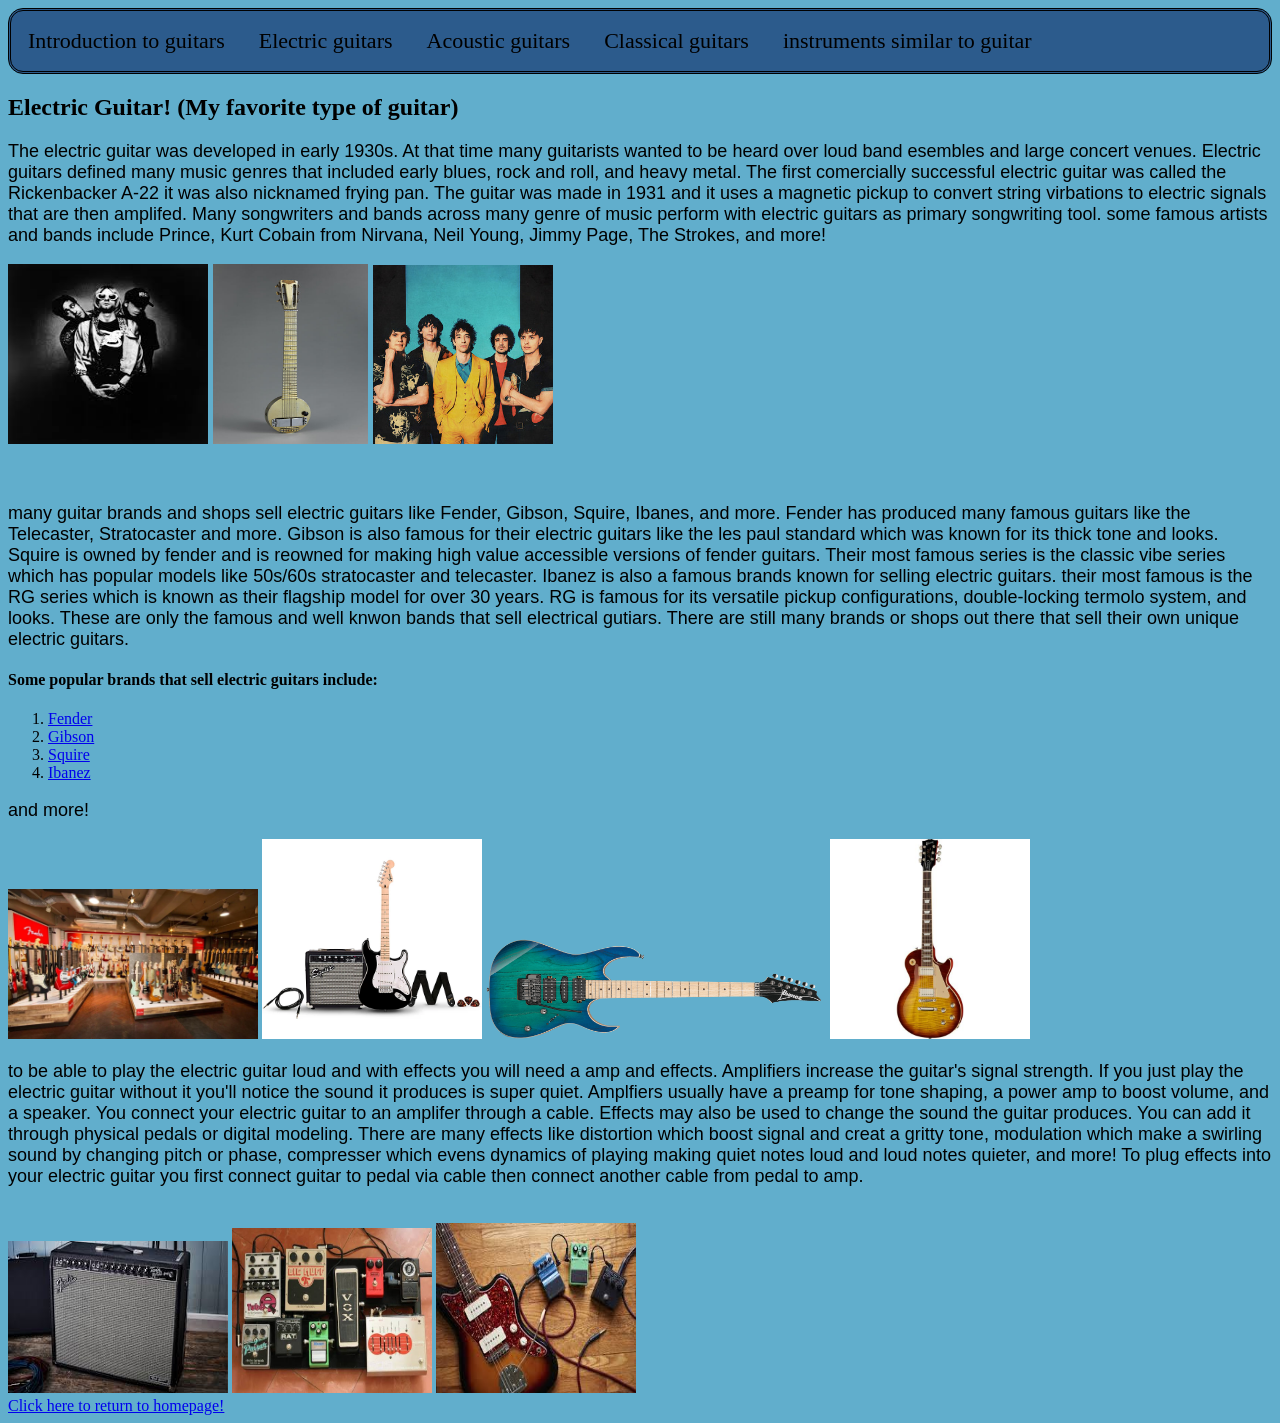
==== subpage1.html @ 12ffbf24 "style1" ====
<!DOCTYPE html>
<html>
  <link rel="stylesheet" href="styles.css">
    <body>
        <nav class="navbar">
    <ul>
      <li><a href="index.html">Introduction to guitars</a></li>
      <li><a href="subpage1.html">Electric guitars</a></li>
      <li><a href="subpage2.html">Acoustic guitars</a></li>
      <li><a href="subpage3.html">Classical guitars</a></li>
      <li><a href="subpage4.html">instruments similar to guitar</a></li>
   </ul>
  </nav>
    <h2>Electric Guitar! (My favorite type of guitar)</h2>
    <p>The electric guitar was developed in early 1930s. At that time many guitarists wanted to be heard over loud band esembles and large concert venues. Electric guitars defined many music genres that included early blues, rock and roll, and heavy metal. The first comercially successful electric guitar was called the Rickenbacker A-22 it was also nicknamed frying pan. The guitar was made in 1931 and it uses a magnetic pickup to convert string virbations to electric signals that are then amplifed. Many songwriters and bands across many genre of music perform with electric guitars as primary songwriting tool. some famous artists and bands include Prince, Kurt Cobain from Nirvana, Neil Young, Jimmy Page, The Strokes, and more!</p>
  </body>
<p> <img src="/image/nirvana.png" alt="Nirvana band" width="200" height="180">  <img src="/image/errrr.png" alt="the Rickenbacker A-22" width="155" height="180">  <img src="/image/strokes.png" alt="The Strokes band" width="180" height="179"></p>
<br> <p>many guitar brands and shops sell electric guitars like Fender, Gibson, Squire, Ibanes, and more. Fender has produced many famous guitars like the Telecaster, Stratocaster and more. Gibson is also famous for their electric guitars like the les paul standard which was known for its thick tone and looks. Squire is owned by fender and is reowned for making high value accessible versions of fender guitars. Their most famous series is the classic vibe series which has popular models like 50s/60s stratocaster and telecaster. Ibanez is also a famous brands known for selling electric guitars. their most famous is the RG series which is known as their flagship model for over 30 years. RG is famous for its versatile pickup configurations, double-locking termolo system, and looks. These are only the famous and well knwon bands that sell electrical gutiars. There are still many brands or shops out there that sell their own unique electric guitars.</p>
     <h4>Some popular brands that sell electric guitars include:</h4>
<ol>
  <li> <a href="https://www.fender.com/">Fender</a></li>
  <li> <a href="https://www.gibson.com/">Gibson</a></li> 
  <li> <a href="https://squierguitar.com/">Squire</a></li>
  <li> <a href="https://www.ibanez.com/usa/">Ibanez</a></li>
</ol> 
  <p>and more!</p>
  <img src="/image/fender shop.png" alt="image of Fender shop" width="250" height="150">  <img src="/image/squires.png" alt="squire guitar" width="220" height="200">  <a href="https://www.ibanez.com/usa/products/model/rg/"><img src="/image/rg.png" alt="Ibanez RG series guitar" width="340" height="100"></a>  <a href="https://www.gibson.com/collections/gibson-les-paul-electric-guitars"><img src="/image/image copy 2.png" alt="Gibson's 60s Les Paul electric guitar" width="200" height="200"></a>
  <br> <p>to be able to play the electric guitar loud and with effects you will need a amp and effects. Amplifiers increase the guitar's signal strength. If you just play the electric guitar without it you'll notice the sound it produces is super quiet. Amplfiers usually have a preamp for tone shaping, a power amp to boost volume, and a speaker. You connect your electric guitar to an amplifer through a cable. Effects may also be used to change the sound the guitar produces. You can add it through physical pedals or digital modeling. There are many effects like distortion which boost signal and creat a gritty tone, modulation which make a swirling sound by changing pitch or phase, compresser which evens dynamics of playing making quiet notes loud and loud notes quieter, and more! To plug effects into your electric guitar you first connect guitar to pedal via cable then connect another cable from pedal to amp.</p>
  <br> <img src="/image/amp.png" alt="Electric guitar amplifier" width="220" height="152"> <img src="/image/image copy 3.png" alt="electric guitar effects" width="200" height="165"> <img src="/image/effectgs.png" alt="Another picture of electric guitar effects" width="200" height="170">
<br><a href="./index.html">Click here to return to homepage!</a>
---- styles.css ----
body {
  background-color: #248fb9b7;
}
.navbar ul {
  list-style-type: none;
  background-color: rgba(41, 85, 136, 0.925);
  margin: 0px;
  padding: 0px;
  overflow: hidden;
  border-style:double;
  border-radius: 15px;
  font-size:22px;
}
.navbar a{
  color: rgb(0, 0, 0);
  text-decoration: none;
  padding: 17px;
  display: block;
  text-align: center;
}
.navbar a:hover{
  background-color: rgba(82, 163, 196, 0.925);
}
.navbar li{
  float: left;
}
p {
font-size: 18px;
font-family: "Roboto Condensed", sans-serif;
font-weight: 400;
}

.elec {
  display: flex;
  flex-direction:inherit;
  flex-wrap: wrap; 
  justify-content: flex-start;
  align-content: flex-start;
}
.lute {
  display: flex;
  flex-direction:row;
  flex-wrap: nowrap; 
  justify-content: flex-start;
  align-content: flex-start;
}
.lute1 {
  font-size:27px;
}
.mandolin {
  display: flex;
  flex-direction:row-reverse;
  flex-wrap: nowrap; 
  justify-content: flex-end;
  align-content: flex-end;
}
.mandolin1 {
   font-size:27px;
}
.intre {
font-size:28px
}
.headingintrustments {
  font-size:40px
}
.ukulele {
  display: flex;
  flex-direction:row;
  flex-wrap: nowrap; 
  justify-content: flex-start;
  align-content: flex-start;
}
.ukulele1 {
  font-size:27px;
}
.banjo {
  display: flex;
  flex-direction:row-reverse;
  flex-wrap: nowrap; 
  justify-content: flex-end;
  align-content: flex-end;
}
.banjo1 {
   font-size:27px;
}
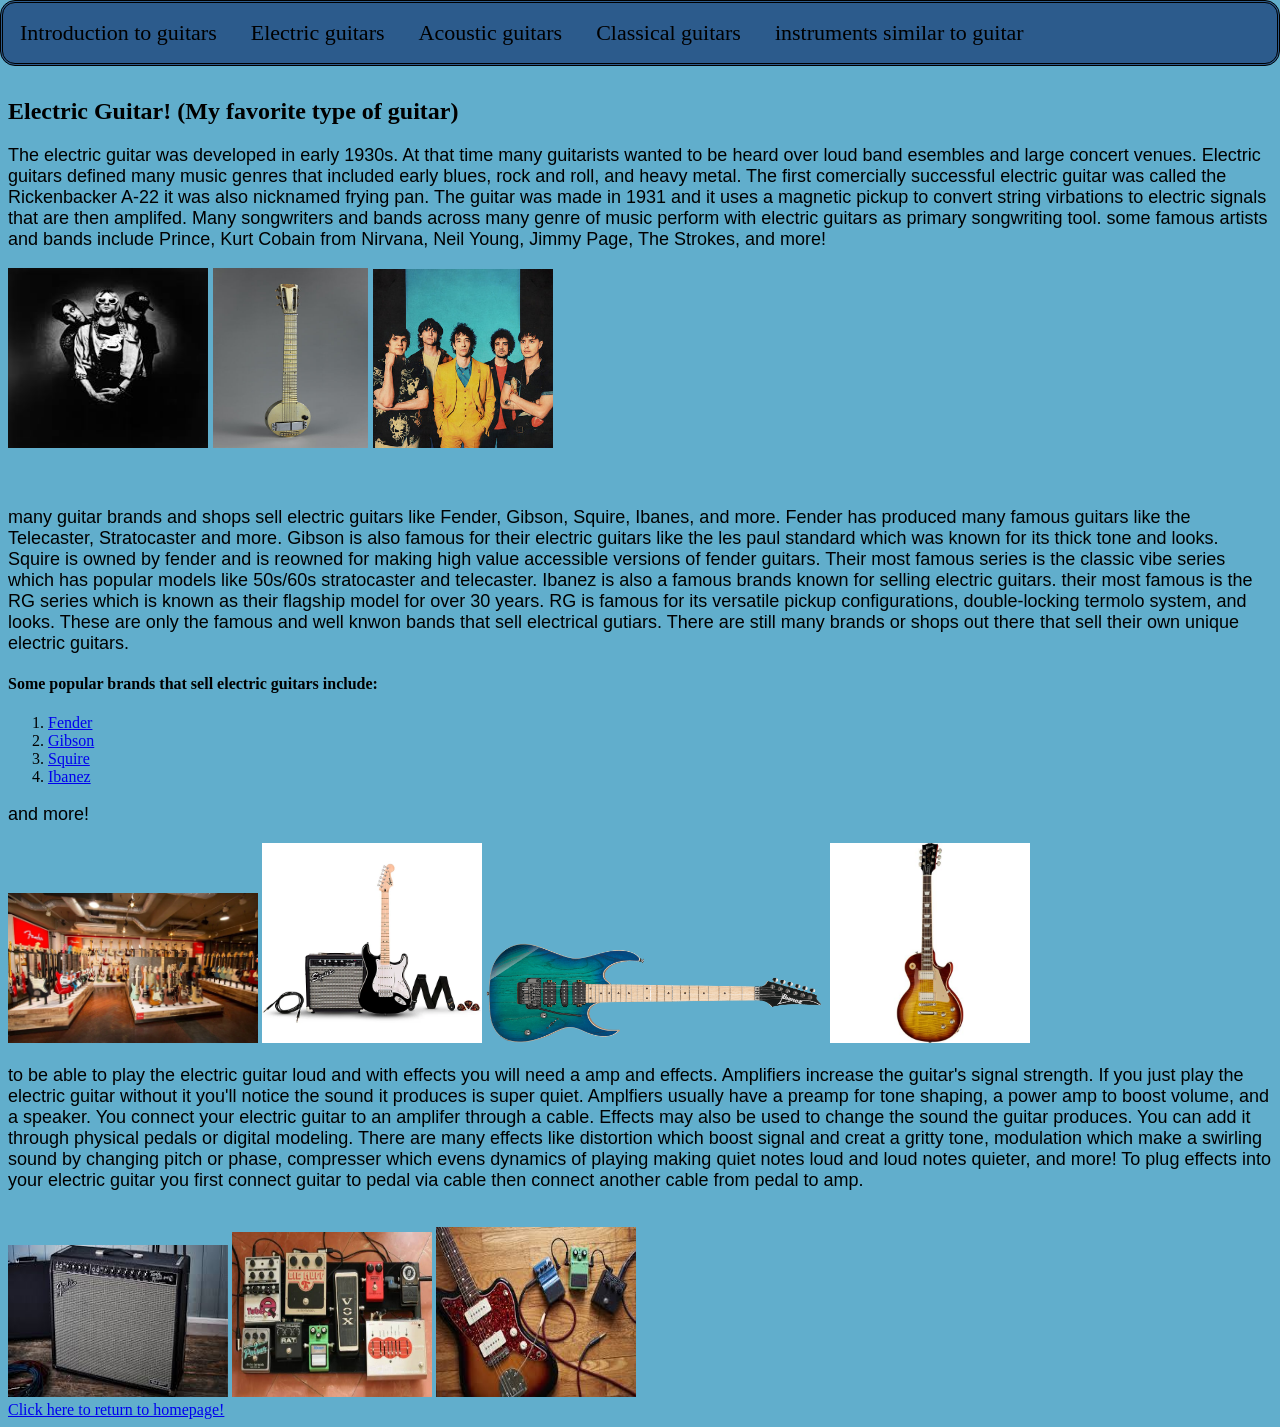
==== commit 06912850: "one java" ====
--- a/subpage1.html
+++ b/subpage1.html
@@ -27,4 +27,5 @@
   <img src="/image/fender shop.png" alt="image of Fender shop" width="250" height="150">  <img src="/image/squires.png" alt="squire guitar" width="220" height="200">  <a href="https://www.ibanez.com/usa/products/model/rg/"><img src="/image/rg.png" alt="Ibanez RG series guitar" width="340" height="100"></a>  <a href="https://www.gibson.com/collections/gibson-les-paul-electric-guitars"><img src="/image/image copy 2.png" alt="Gibson's 60s Les Paul electric guitar" width="200" height="200"></a>
   <br> <p>to be able to play the electric guitar loud and with effects you will need a amp and effects. Amplifiers increase the guitar's signal strength. If you just play the electric guitar without it you'll notice the sound it produces is super quiet. Amplfiers usually have a preamp for tone shaping, a power amp to boost volume, and a speaker. You connect your electric guitar to an amplifer through a cable. Effects may also be used to change the sound the guitar produces. You can add it through physical pedals or digital modeling. There are many effects like distortion which boost signal and creat a gritty tone, modulation which make a swirling sound by changing pitch or phase, compresser which evens dynamics of playing making quiet notes loud and loud notes quieter, and more! To plug effects into your electric guitar you first connect guitar to pedal via cable then connect another cable from pedal to amp.</p>
   <br> <img src="/image/amp.png" alt="Electric guitar amplifier" width="220" height="152"> <img src="/image/image copy 3.png" alt="electric guitar effects" width="200" height="165"> <img src="/image/effectgs.png" alt="Another picture of electric guitar effects" width="200" height="170">
-<br><a href="./index.html">Click here to return to homepage!</a>+<br><a href="./index.html">Click here to return to homepage!</a>
+<script src="script.js"></script>
--- a/styles.css
+++ b/styles.css
@@ -1,28 +1,45 @@
 body {
   background-color: #248fb9b7;
 }
+.navbar {
+  position: fixed; /* so it stays at top */
+  top: 0;
+  left: 0;
+  right: 0;
+  z-index: 1000;
+  transition: top 0.3s; /* smooth hide/show */
+}
+
 .navbar ul {
   list-style-type: none;
   background-color: rgba(41, 85, 136, 0.925);
   margin: 0px;
   padding: 0px;
   overflow: hidden;
-  border-style:double;
+  border-style: double;
   border-radius: 15px;
-  font-size:22px;
+  font-size: 22px;
 }
-.navbar a{
+
+.navbar li {
+  float: left;
+}
+
+.navbar a {
   color: rgb(0, 0, 0);
   text-decoration: none;
   padding: 17px;
   display: block;
   text-align: center;
 }
-.navbar a:hover{
+
+.navbar a:hover {
   background-color: rgba(82, 163, 196, 0.925);
 }
-.navbar li{
-  float: left;
+
+/* more padding so content doesn't hide behind navbar */
+body {
+  padding-top: 70px; 
 }
 p {
 font-size: 18px;
@@ -45,7 +62,7 @@
   align-content: flex-start;
 }
 .lute1 {
-  font-size:27px;
+  font-size:25px;
 }
 .mandolin {
   display: flex;
@@ -55,13 +72,13 @@
   align-content: flex-end;
 }
 .mandolin1 {
-   font-size:27px;
+   font-size:25px;
 }
 .intre {
-font-size:28px
+font-size:26px
 }
 .headingintrustments {
-  font-size:40px
+  font-size:30px
 }
 .ukulele {
   display: flex;
@@ -71,7 +88,7 @@
   align-content: flex-start;
 }
 .ukulele1 {
-  font-size:27px;
+  font-size:25px;
 }
 .banjo {
   display: flex;
@@ -81,5 +98,5 @@
   align-content: flex-end;
 }
 .banjo1 {
-   font-size:27px;
+   font-size:25px;
 }
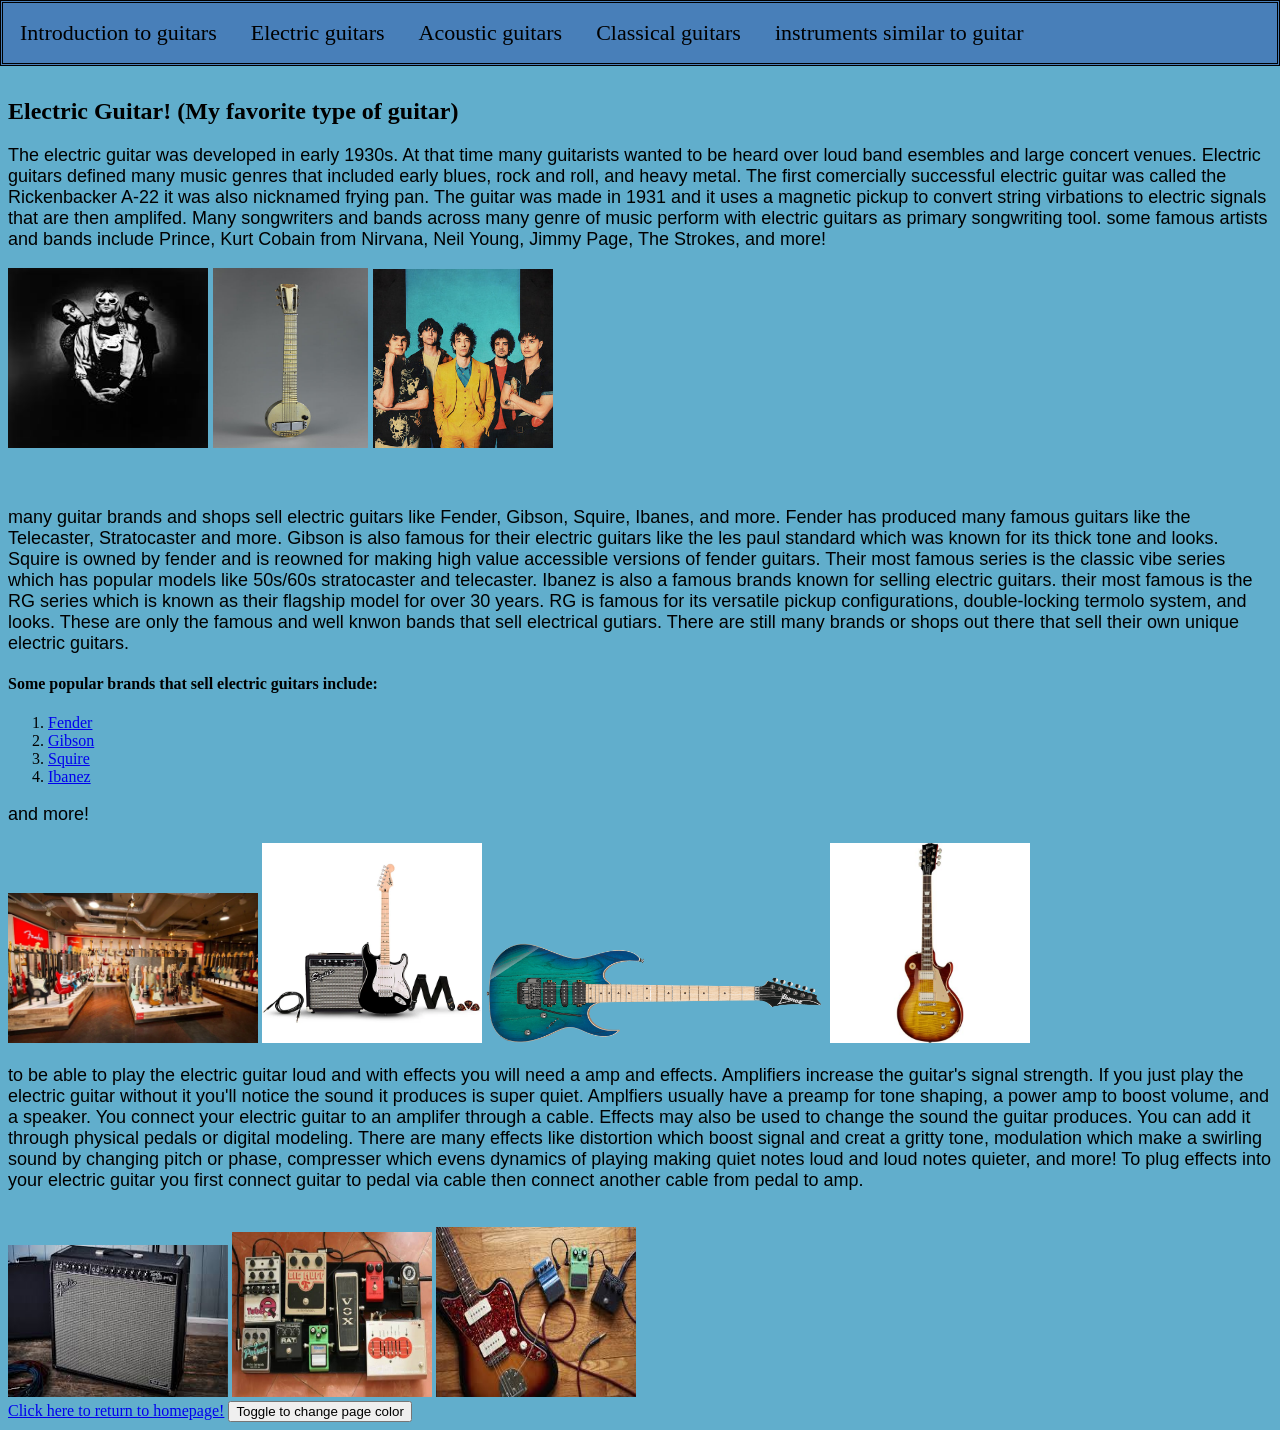
==== commit 7141c0fb: "added more java" ====
--- a/subpage1.html
+++ b/subpage1.html
@@ -28,4 +28,5 @@
   <br> <p>to be able to play the electric guitar loud and with effects you will need a amp and effects. Amplifiers increase the guitar's signal strength. If you just play the electric guitar without it you'll notice the sound it produces is super quiet. Amplfiers usually have a preamp for tone shaping, a power amp to boost volume, and a speaker. You connect your electric guitar to an amplifer through a cable. Effects may also be used to change the sound the guitar produces. You can add it through physical pedals or digital modeling. There are many effects like distortion which boost signal and creat a gritty tone, modulation which make a swirling sound by changing pitch or phase, compresser which evens dynamics of playing making quiet notes loud and loud notes quieter, and more! To plug effects into your electric guitar you first connect guitar to pedal via cable then connect another cable from pedal to amp.</p>
   <br> <img src="/image/amp.png" alt="Electric guitar amplifier" width="220" height="152"> <img src="/image/image copy 3.png" alt="electric guitar effects" width="200" height="165"> <img src="/image/effectgs.png" alt="Another picture of electric guitar effects" width="200" height="170">
 <br><a href="./index.html">Click here to return to homepage!</a>
+<button onclick="myFunction1()">Toggle to change page color</button>
 <script src="script.js"></script>
--- a/styles.css
+++ b/styles.css
@@ -12,12 +12,12 @@
 
 .navbar ul {
   list-style-type: none;
-  background-color: rgba(41, 85, 136, 0.925);
+  background-color: rgba(71, 124, 184, 0.925);
   margin: 0px;
   padding: 0px;
   overflow: hidden;
-  border-style: double;
-  border-radius: 15px;
+  border-style:double;
+  border-radius: 0px;
   font-size: 22px;
 }
 
@@ -60,6 +60,7 @@
   flex-wrap: nowrap; 
   justify-content: flex-start;
   align-content: flex-start;
+  gap: 20px;
 }
 .lute1 {
   font-size:25px;
@@ -86,6 +87,7 @@
   flex-wrap: nowrap; 
   justify-content: flex-start;
   align-content: flex-start;
+  gap: 20px;
 }
 .ukulele1 {
   font-size:25px;
@@ -100,3 +102,33 @@
 .banjo1 {
    font-size:25px;
 }
+input[type="button"] {
+  padding: 12px 30px;               
+  font-size: 16px;
+  font-weight: bold;
+  background: linear-gradient(to bottom, #4CAF50, #45A049); 
+  color: white;
+  border: none;
+  border-radius: 8px;               
+  cursor: pointer;
+  box-shadow: 0 4px 6px rgba(0,0,0,0.2); 
+  transition: transform 0.1s, background 0.1s, box-shadow 0.1s;
+}
+
+/* Hover effect */
+input[type="button"]:hover {
+  background: linear-gradient(to bottom, #45A049, #3e8e41);
+  box-shadow: 0 6px 8px rgba(0,0,0,0.25);
+}
+
+/* Pressed effect */
+input[type="button"].pressed,
+input[type="button"]:active {
+  transform: scale(0.95);           
+  background: linear-gradient(to bottom, #3e8e41, #2e6b31); /* darker color */
+  box-shadow: 0 2px 4px rgba(0,0,0,0.2); 
+}
+.dark-mode {
+  background-color: rgb(23, 108, 142);
+  color: white;
+}
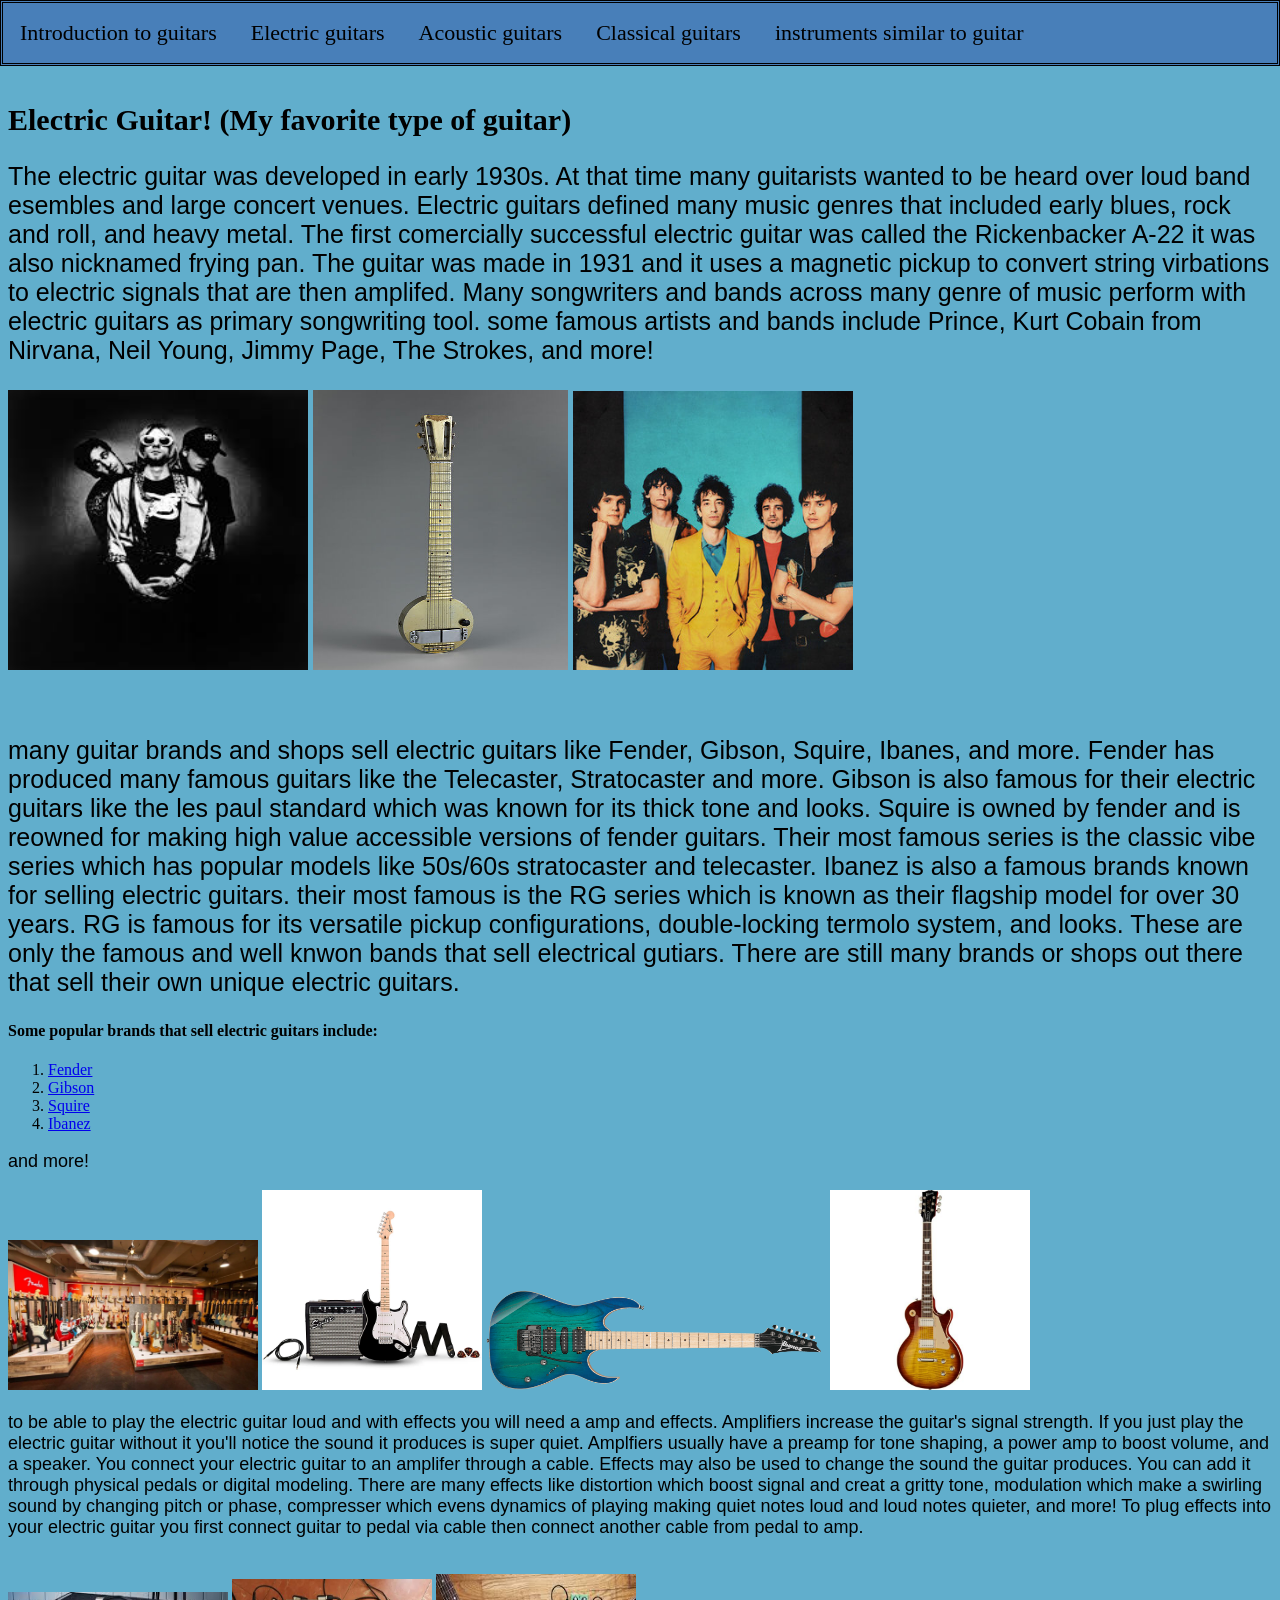
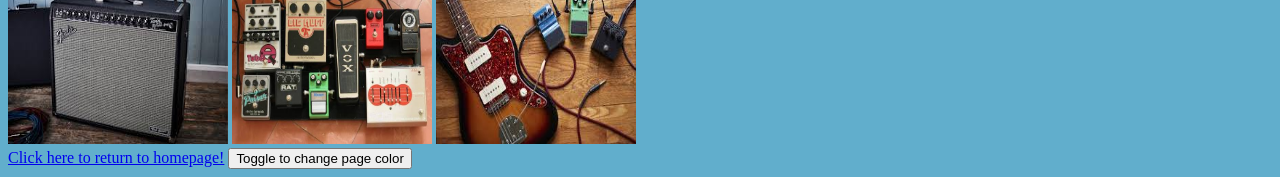
==== commit 9f415fe4: "small changes" ====
--- a/subpage1.html
+++ b/subpage1.html
@@ -1,6 +1,8 @@
 <!DOCTYPE html>
 <html>
+  <head>
   <link rel="stylesheet" href="styles.css">
+  </head>
     <body>
         <nav class="navbar">
     <ul>
@@ -12,10 +14,10 @@
    </ul>
   </nav>
     <h2>Electric Guitar! (My favorite type of guitar)</h2>
-    <p>The electric guitar was developed in early 1930s. At that time many guitarists wanted to be heard over loud band esembles and large concert venues. Electric guitars defined many music genres that included early blues, rock and roll, and heavy metal. The first comercially successful electric guitar was called the Rickenbacker A-22 it was also nicknamed frying pan. The guitar was made in 1931 and it uses a magnetic pickup to convert string virbations to electric signals that are then amplifed. Many songwriters and bands across many genre of music perform with electric guitars as primary songwriting tool. some famous artists and bands include Prince, Kurt Cobain from Nirvana, Neil Young, Jimmy Page, The Strokes, and more!</p>
+    <p class="intres">The electric guitar was developed in early 1930s. At that time many guitarists wanted to be heard over loud band esembles and large concert venues. Electric guitars defined many music genres that included early blues, rock and roll, and heavy metal. The first comercially successful electric guitar was called the Rickenbacker A-22 it was also nicknamed frying pan. The guitar was made in 1931 and it uses a magnetic pickup to convert string virbations to electric signals that are then amplifed. Many songwriters and bands across many genre of music perform with electric guitars as primary songwriting tool. some famous artists and bands include Prince, Kurt Cobain from Nirvana, Neil Young, Jimmy Page, The Strokes, and more!</p>
   </body>
-<p> <img src="/image/nirvana.png" alt="Nirvana band" width="200" height="180">  <img src="/image/errrr.png" alt="the Rickenbacker A-22" width="155" height="180">  <img src="/image/strokes.png" alt="The Strokes band" width="180" height="179"></p>
-<br> <p>many guitar brands and shops sell electric guitars like Fender, Gibson, Squire, Ibanes, and more. Fender has produced many famous guitars like the Telecaster, Stratocaster and more. Gibson is also famous for their electric guitars like the les paul standard which was known for its thick tone and looks. Squire is owned by fender and is reowned for making high value accessible versions of fender guitars. Their most famous series is the classic vibe series which has popular models like 50s/60s stratocaster and telecaster. Ibanez is also a famous brands known for selling electric guitars. their most famous is the RG series which is known as their flagship model for over 30 years. RG is famous for its versatile pickup configurations, double-locking termolo system, and looks. These are only the famous and well knwon bands that sell electrical gutiars. There are still many brands or shops out there that sell their own unique electric guitars.</p>
+<p> <img src="/image/nirvana.png" alt="Nirvana band" width="300" height="280">  <img src="/image/errrr.png" alt="the Rickenbacker A-22" width="255" height="280">  <img src="/image/strokes.png" alt="The Strokes band" width="280" height="279"></p>
+<br> <p class="brands">many guitar brands and shops sell electric guitars like Fender, Gibson, Squire, Ibanes, and more. Fender has produced many famous guitars like the Telecaster, Stratocaster and more. Gibson is also famous for their electric guitars like the les paul standard which was known for its thick tone and looks. Squire is owned by fender and is reowned for making high value accessible versions of fender guitars. Their most famous series is the classic vibe series which has popular models like 50s/60s stratocaster and telecaster. Ibanez is also a famous brands known for selling electric guitars. their most famous is the RG series which is known as their flagship model for over 30 years. RG is famous for its versatile pickup configurations, double-locking termolo system, and looks. These are only the famous and well knwon bands that sell electrical gutiars. There are still many brands or shops out there that sell their own unique electric guitars.</p>
      <h4>Some popular brands that sell electric guitars include:</h4>
 <ol>
   <li> <a href="https://www.fender.com/">Fender</a></li>
--- a/styles.css
+++ b/styles.css
@@ -63,7 +63,7 @@
   gap: 20px;
 }
 .lute1 {
-  font-size:25px;
+  font-size:27px;
 }
 .mandolin {
   display: flex;
@@ -73,13 +73,13 @@
   align-content: flex-end;
 }
 .mandolin1 {
-   font-size:25px;
+   font-size:27px;
 }
 .intre {
-font-size:26px
+font-size:30px;
 }
 .headingintrustments {
-  font-size:30px
+  font-size:32px;
 }
 .ukulele {
   display: flex;
@@ -90,7 +90,7 @@
   gap: 20px;
 }
 .ukulele1 {
-  font-size:25px;
+  font-size:27px;
 }
 .banjo {
   display: flex;
@@ -100,7 +100,7 @@
   align-content: flex-end;
 }
 .banjo1 {
-   font-size:25px;
+   font-size:27px;
 }
 input[type="button"] {
   padding: 12px 30px;               
@@ -132,3 +132,12 @@
   background-color: rgb(23, 108, 142);
   color: white;
 }
+.intres {
+  font-size: 25px;
+}
+h2 {
+  font-size: 30px;
+}
+.brands {
+  font-size: 25px;
+}
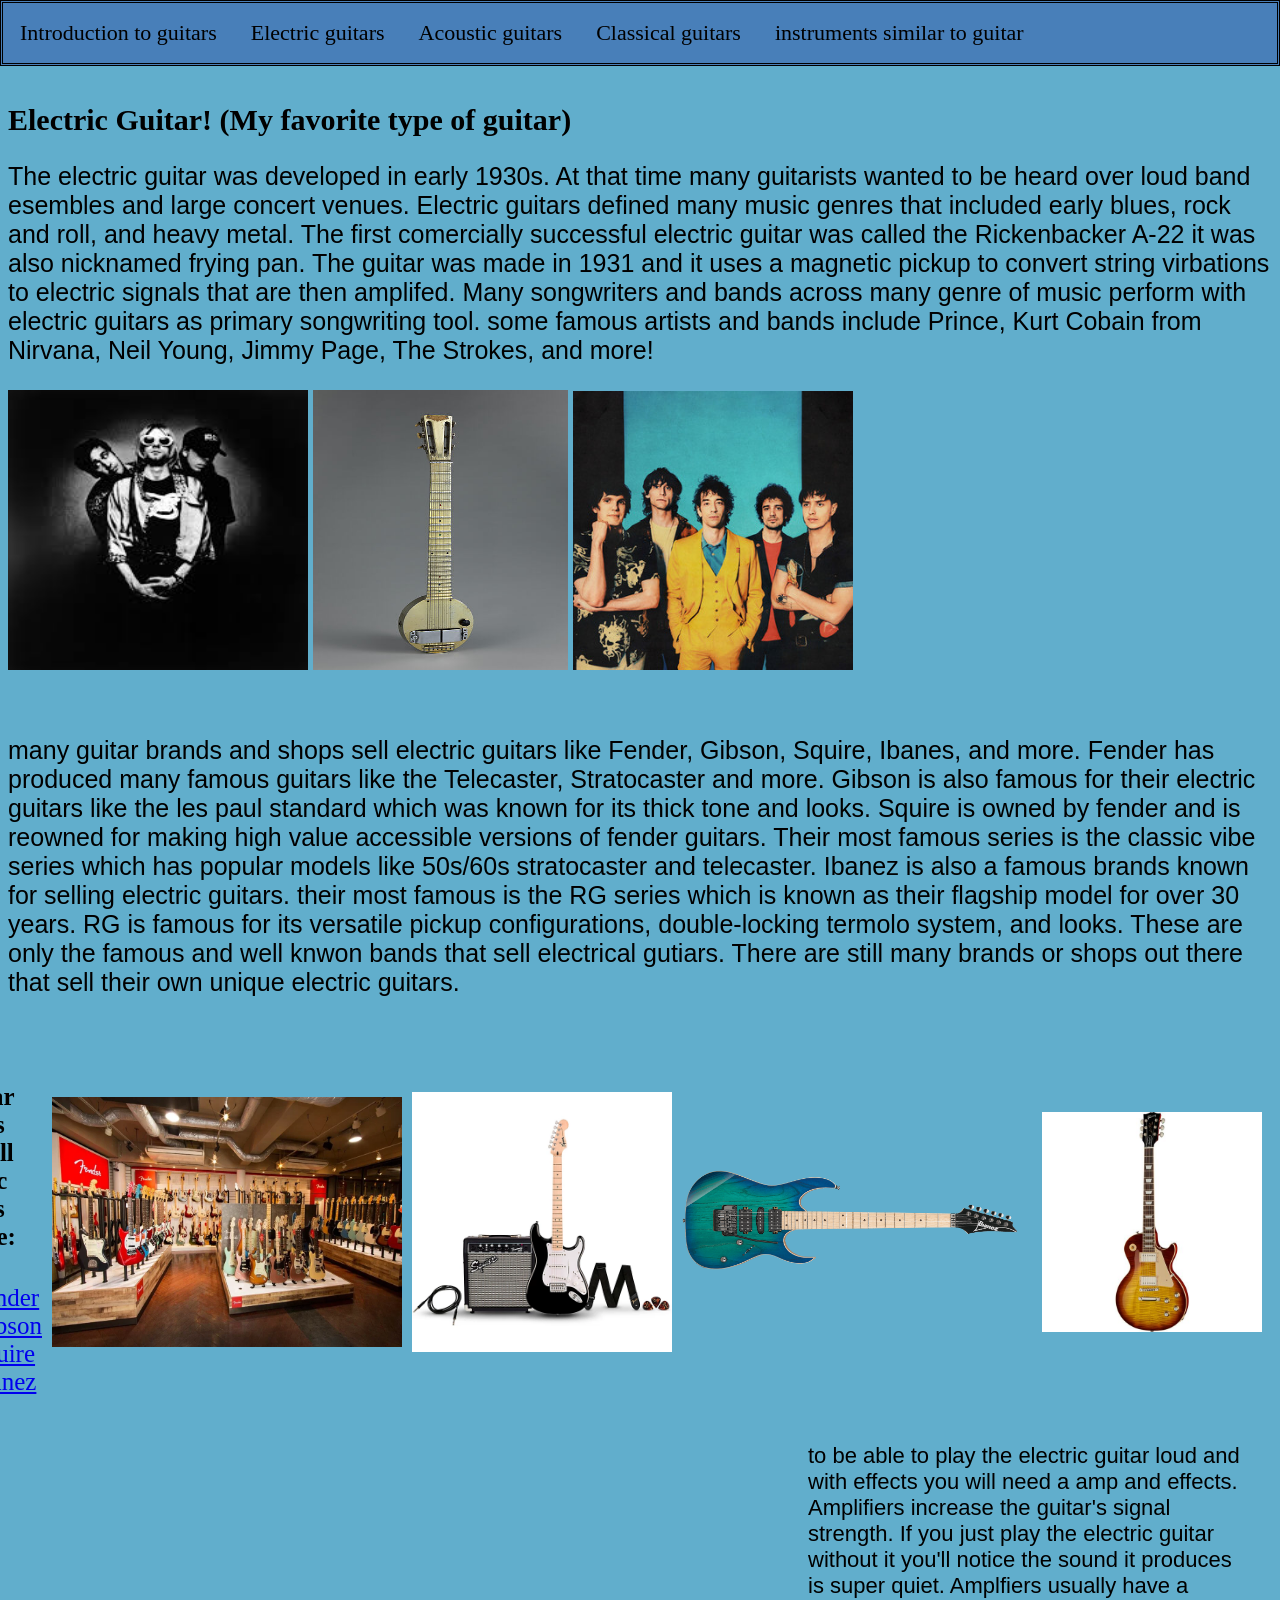
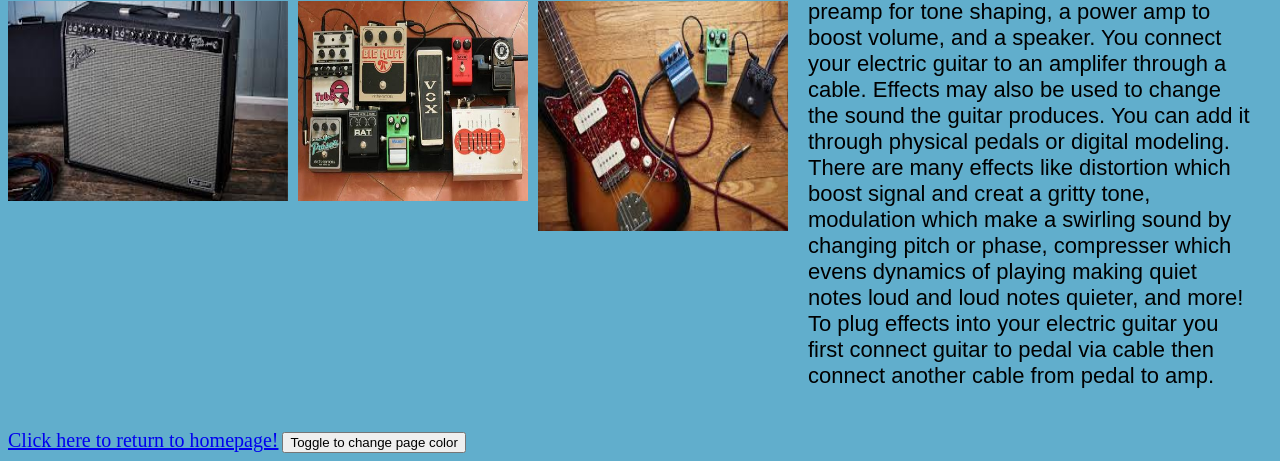
==== commit a469983c: "one page done style" ====
--- a/subpage1.html
+++ b/subpage1.html
@@ -18,17 +18,25 @@
   </body>
 <p> <img src="/image/nirvana.png" alt="Nirvana band" width="300" height="280">  <img src="/image/errrr.png" alt="the Rickenbacker A-22" width="255" height="280">  <img src="/image/strokes.png" alt="The Strokes band" width="280" height="279"></p>
 <br> <p class="brands">many guitar brands and shops sell electric guitars like Fender, Gibson, Squire, Ibanes, and more. Fender has produced many famous guitars like the Telecaster, Stratocaster and more. Gibson is also famous for their electric guitars like the les paul standard which was known for its thick tone and looks. Squire is owned by fender and is reowned for making high value accessible versions of fender guitars. Their most famous series is the classic vibe series which has popular models like 50s/60s stratocaster and telecaster. Ibanez is also a famous brands known for selling electric guitars. their most famous is the RG series which is known as their flagship model for over 30 years. RG is famous for its versatile pickup configurations, double-locking termolo system, and looks. These are only the famous and well knwon bands that sell electrical gutiars. There are still many brands or shops out there that sell their own unique electric guitars.</p>
-     <h4>Some popular brands that sell electric guitars include:</h4>
+<div class="listclass"> 
+<div class="list">    
+<h4>Some popular brands that sell electric guitars include:</h4>
 <ol>
   <li> <a href="https://www.fender.com/">Fender</a></li>
   <li> <a href="https://www.gibson.com/">Gibson</a></li> 
   <li> <a href="https://squierguitar.com/">Squire</a></li>
   <li> <a href="https://www.ibanez.com/usa/">Ibanez</a></li>
-</ol> 
-  <p>and more!</p>
-  <img src="/image/fender shop.png" alt="image of Fender shop" width="250" height="150">  <img src="/image/squires.png" alt="squire guitar" width="220" height="200">  <a href="https://www.ibanez.com/usa/products/model/rg/"><img src="/image/rg.png" alt="Ibanez RG series guitar" width="340" height="100"></a>  <a href="https://www.gibson.com/collections/gibson-les-paul-electric-guitars"><img src="/image/image copy 2.png" alt="Gibson's 60s Les Paul electric guitar" width="200" height="200"></a>
-  <br> <p>to be able to play the electric guitar loud and with effects you will need a amp and effects. Amplifiers increase the guitar's signal strength. If you just play the electric guitar without it you'll notice the sound it produces is super quiet. Amplfiers usually have a preamp for tone shaping, a power amp to boost volume, and a speaker. You connect your electric guitar to an amplifer through a cable. Effects may also be used to change the sound the guitar produces. You can add it through physical pedals or digital modeling. There are many effects like distortion which boost signal and creat a gritty tone, modulation which make a swirling sound by changing pitch or phase, compresser which evens dynamics of playing making quiet notes loud and loud notes quieter, and more! To plug effects into your electric guitar you first connect guitar to pedal via cable then connect another cable from pedal to amp.</p>
-  <br> <img src="/image/amp.png" alt="Electric guitar amplifier" width="220" height="152"> <img src="/image/image copy 3.png" alt="electric guitar effects" width="200" height="165"> <img src="/image/effectgs.png" alt="Another picture of electric guitar effects" width="200" height="170">
-<br><a href="./index.html">Click here to return to homepage!</a>
+</ol>
+</div> 
+  <img src="/image/fender shop.png" alt="image of Fender shop" width="350" height="250">  <img src="/image/squires.png" alt="squire guitar" width="300" height="260">  <a href="https://www.ibanez.com/usa/products/model/rg/"><img src="/image/rg.png" alt="Ibanez RG series guitar" width="340" height="100"></a>  <a href="https://www.gibson.com/collections/gibson-les-paul-electric-guitars"><img src="/image/image copy 2.png" class="wraps" alt="Gibson's 60s Les Paul electric guitar" width="200" height="200"></a>
+</div>
+<div class="container">
+<br> <p class="effects">to be able to play the electric guitar loud and with effects you will need a amp and effects. Amplifiers increase the guitar's signal strength. If you just play the electric guitar without it you'll notice the sound it produces is super quiet. Amplfiers usually have a preamp for tone shaping, a power amp to boost volume, and a speaker. You connect your electric guitar to an amplifer through a cable. Effects may also be used to change the sound the guitar produces. You can add it through physical pedals or digital modeling. There are many effects like distortion which boost signal and creat a gritty tone, modulation which make a swirling sound by changing pitch or phase, compresser which evens dynamics of playing making quiet notes loud and loud notes quieter, and more! To plug effects into your electric guitar you first connect guitar to pedal via cable then connect another cable from pedal to amp.</p>
+<div class="effectimages">
+<img src="/image/amp.png" alt="Electric guitar amplifier" width="280" height="200"> <img src="/image/image copy 3.png" alt="electric guitar effects" width="230" height="200">
+<img src="/image/effectgs.png" alt="Another picture of electric guitar effects" width="250" height="230">
+</div>
+</div>  
+<br><a href="./index.html" class="linket">Click here to return to homepage!</a>
 <button onclick="myFunction1()">Toggle to change page color</button>
 <script src="script.js"></script>
--- a/styles.css
+++ b/styles.css
@@ -46,7 +46,6 @@
 font-family: "Roboto Condensed", sans-serif;
 font-weight: 400;
 }
-
 .elec {
   display: flex;
   flex-direction:inherit;
@@ -141,3 +140,45 @@
 .brands {
   font-size: 25px;
 }
+.listclass {
+  display: flex;
+  align-items: center; 
+  justify-content: flex-end;
+  gap: 10px;           
+}
+
+.list {
+  flex: 1;
+  font-size: 25px;             
+}
+
+.wraps {
+  float: left;    
+  margin: 10px;  
+  width: 220px;   
+  height: auto;
+}
+
+.container {
+  display: flex;
+  flex-direction: row-reverse; 
+  justify-content: flex-end;    
+  align-items: center;
+  gap: 20px;
+}
+.effectimages {
+  display: flex;
+  flex-wrap: wrap; 
+  gap: 10px;
+  flex-shrink: 0; 
+}
+
+.effects {
+  font-size: 22px;
+}
+.textss {
+  font-size: 25px;
+}
+.linket {
+  font-size:20px;
+}
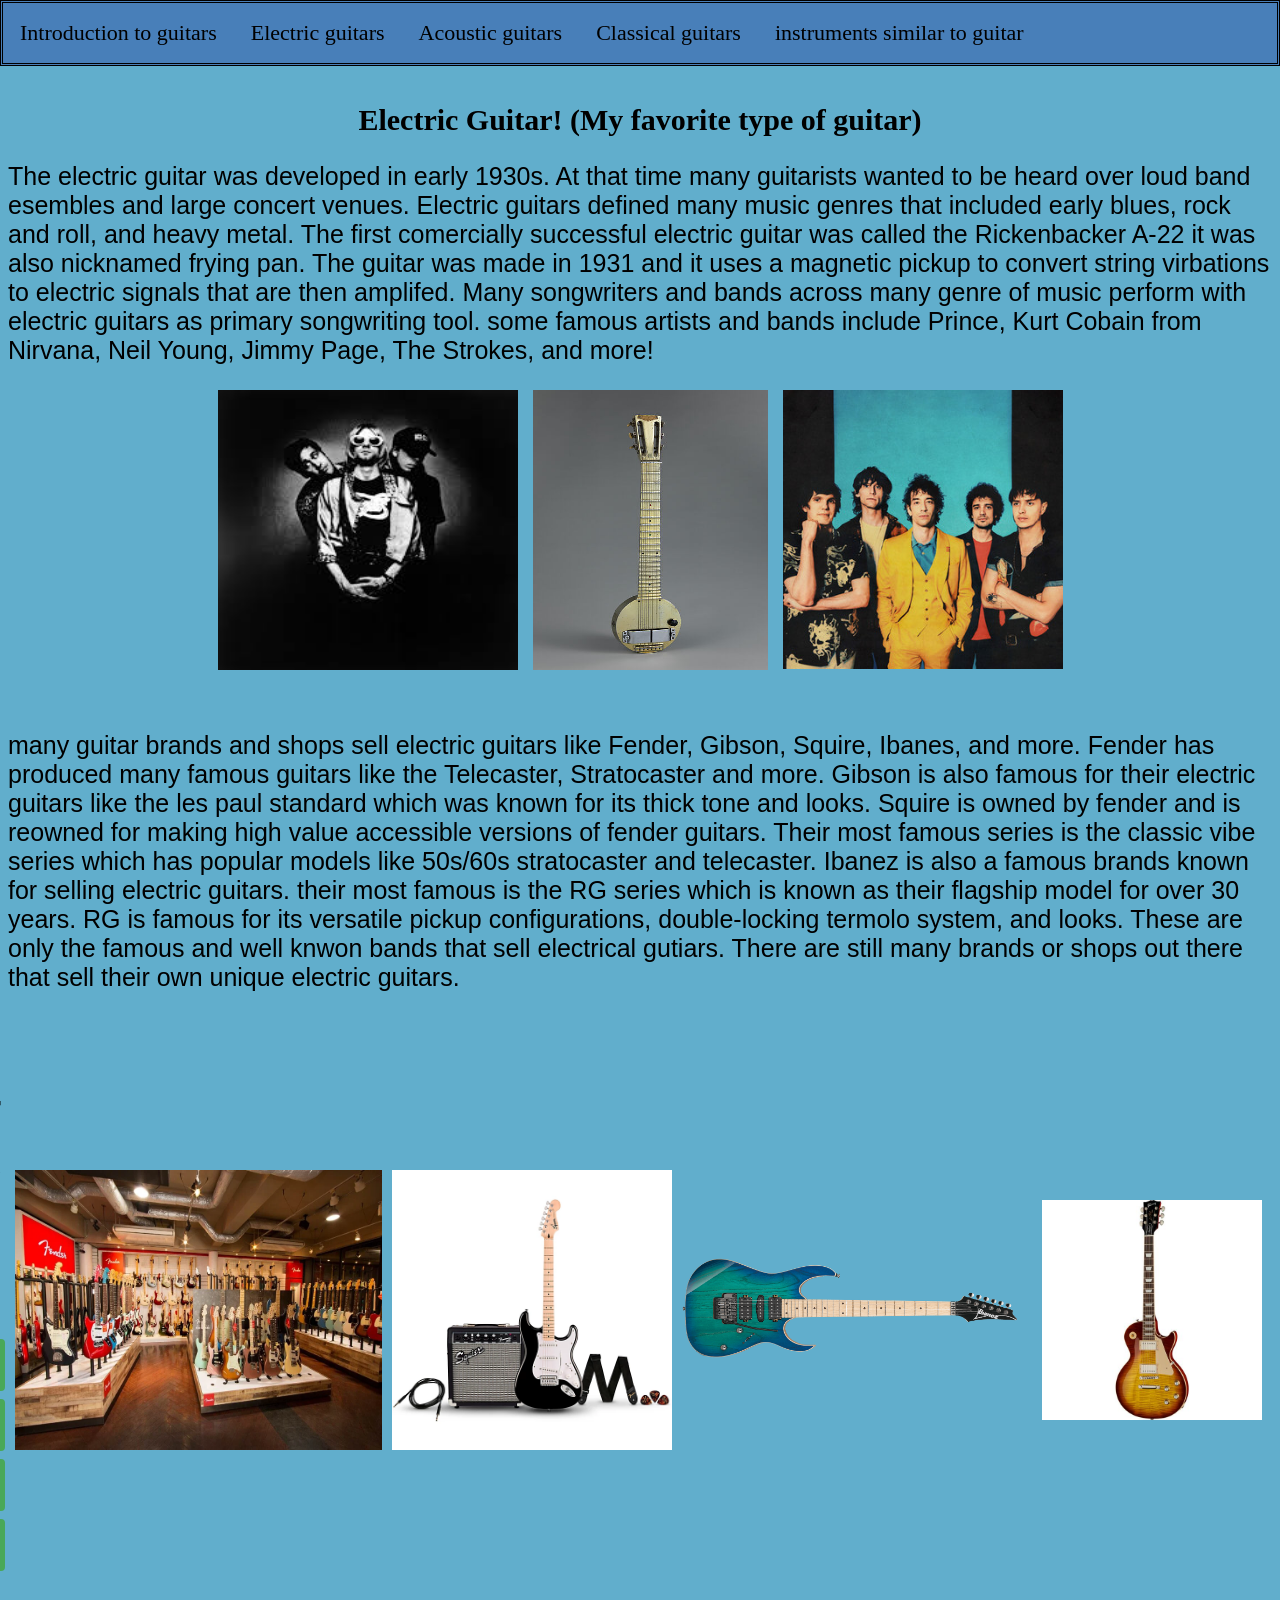
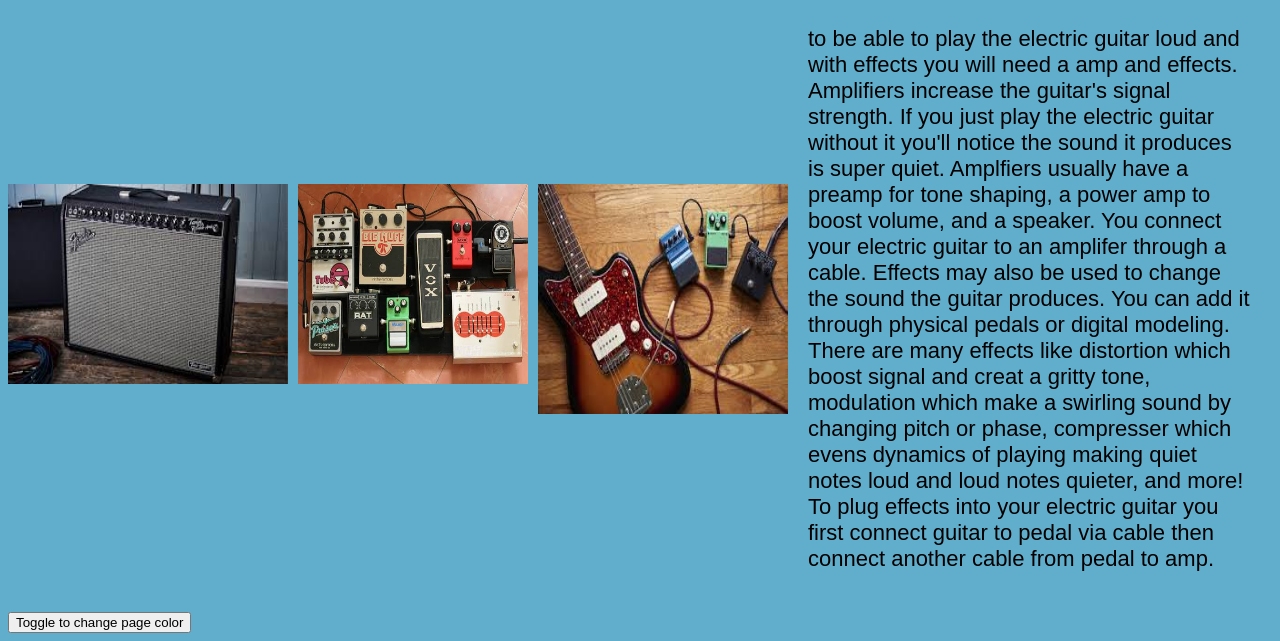
==== commit fb922b37: "finished two mroe pages" ====
--- a/subpage1.html
+++ b/subpage1.html
@@ -16,11 +16,11 @@
     <h2>Electric Guitar! (My favorite type of guitar)</h2>
     <p class="intres">The electric guitar was developed in early 1930s. At that time many guitarists wanted to be heard over loud band esembles and large concert venues. Electric guitars defined many music genres that included early blues, rock and roll, and heavy metal. The first comercially successful electric guitar was called the Rickenbacker A-22 it was also nicknamed frying pan. The guitar was made in 1931 and it uses a magnetic pickup to convert string virbations to electric signals that are then amplifed. Many songwriters and bands across many genre of music perform with electric guitars as primary songwriting tool. some famous artists and bands include Prince, Kurt Cobain from Nirvana, Neil Young, Jimmy Page, The Strokes, and more!</p>
   </body>
-<p> <img src="/image/nirvana.png" alt="Nirvana band" width="300" height="280">  <img src="/image/errrr.png" alt="the Rickenbacker A-22" width="255" height="280">  <img src="/image/strokes.png" alt="The Strokes band" width="280" height="279"></p>
+<p class="imagesbands"> <img src="/image/nirvana.png" alt="Nirvana band" width="300" height="280">  <img src="/image/errrr.png" alt="the Rickenbacker A-22" width="235" height="280">  <img src="/image/strokes.png" alt="The Strokes band" width="280" height="279"></p>
 <br> <p class="brands">many guitar brands and shops sell electric guitars like Fender, Gibson, Squire, Ibanes, and more. Fender has produced many famous guitars like the Telecaster, Stratocaster and more. Gibson is also famous for their electric guitars like the les paul standard which was known for its thick tone and looks. Squire is owned by fender and is reowned for making high value accessible versions of fender guitars. Their most famous series is the classic vibe series which has popular models like 50s/60s stratocaster and telecaster. Ibanez is also a famous brands known for selling electric guitars. their most famous is the RG series which is known as their flagship model for over 30 years. RG is famous for its versatile pickup configurations, double-locking termolo system, and looks. These are only the famous and well knwon bands that sell electrical gutiars. There are still many brands or shops out there that sell their own unique electric guitars.</p>
 <div class="listclass"> 
 <div class="list">    
-<h4>Some popular brands that sell electric guitars include:</h4>
+<h5>Some popular brands that sell electric guitars include:</h5>
 <ol>
   <li> <a href="https://www.fender.com/">Fender</a></li>
   <li> <a href="https://www.gibson.com/">Gibson</a></li> 
@@ -28,7 +28,7 @@
   <li> <a href="https://www.ibanez.com/usa/">Ibanez</a></li>
 </ol>
 </div> 
-  <img src="/image/fender shop.png" alt="image of Fender shop" width="350" height="250">  <img src="/image/squires.png" alt="squire guitar" width="300" height="260">  <a href="https://www.ibanez.com/usa/products/model/rg/"><img src="/image/rg.png" alt="Ibanez RG series guitar" width="340" height="100"></a>  <a href="https://www.gibson.com/collections/gibson-les-paul-electric-guitars"><img src="/image/image copy 2.png" class="wraps" alt="Gibson's 60s Les Paul electric guitar" width="200" height="200"></a>
+  <img src="/image/fender shop.png" alt="image of Fender shop" width="367" height="280">  <img src="/image/squires.png" alt="squire guitar" width="300" height="280">  <a href="https://www.ibanez.com/usa/products/model/rg/"><img src="/image/rg.png" alt="Ibanez RG series guitar" width="340" height="100"></a>  <a href="https://www.gibson.com/collections/gibson-les-paul-electric-guitars"><img src="/image/image copy 2.png" class="wraps" alt="Gibson's 60s Les Paul electric guitar" width="200" height="200"></a>
 </div>
 <div class="container">
 <br> <p class="effects">to be able to play the electric guitar loud and with effects you will need a amp and effects. Amplifiers increase the guitar's signal strength. If you just play the electric guitar without it you'll notice the sound it produces is super quiet. Amplfiers usually have a preamp for tone shaping, a power amp to boost volume, and a speaker. You connect your electric guitar to an amplifer through a cable. Effects may also be used to change the sound the guitar produces. You can add it through physical pedals or digital modeling. There are many effects like distortion which boost signal and creat a gritty tone, modulation which make a swirling sound by changing pitch or phase, compresser which evens dynamics of playing making quiet notes loud and loud notes quieter, and more! To plug effects into your electric guitar you first connect guitar to pedal via cable then connect another cable from pedal to amp.</p>
@@ -37,6 +37,5 @@
 <img src="/image/effectgs.png" alt="Another picture of electric guitar effects" width="250" height="230">
 </div>
 </div>  
-<br><a href="./index.html" class="linket">Click here to return to homepage!</a>
-<button onclick="myFunction1()">Toggle to change page color</button>
+<br><button onclick="myFunction1()">Toggle to change page color</button>
 <script src="script.js"></script>
--- a/styles.css
+++ b/styles.css
@@ -114,13 +114,13 @@
   transition: transform 0.1s, background 0.1s, box-shadow 0.1s;
 }
 
-/* Hover effect */
+
 input[type="button"]:hover {
   background: linear-gradient(to bottom, #45A049, #3e8e41);
   box-shadow: 0 6px 8px rgba(0,0,0,0.25);
 }
 
-/* Pressed effect */
+
 input[type="button"].pressed,
 input[type="button"]:active {
   transform: scale(0.95);           
@@ -181,4 +181,58 @@
 }
 .linket {
   font-size:20px;
+}
+
+.list {
+  display: flex;
+  flex-direction: column;
+  align-items: center;
+  text-align: center; 
+}
+
+ol {
+  list-style-type: none;
+  padding: 0;
+  width: 100%;
+  max-width: 250px;
+}
+
+ol li {
+  background: #49a859; 
+  margin-bottom: 8px;
+  border-radius: 4px;   /* rounded a little */
+  overflow: hidden;    
+}
+
+ol li a {
+  display: block;      /* link fills the whole box */
+  padding: 12px;       
+  text-decoration: none;
+  color: rgb(0, 0, 0);        
+  width: 100%;
+  box-sizing: border-box; 
+}
+
+/* Hover effect for the buttons */
+ol li:hover {
+  background: #3d8c4a;
+}
+h4 {
+  font-size: 30px;
+  text-align: center;
+}
+h5 {
+  font-size: 26px;
+}
+h2 {
+    text-align: center;
+}
+.imagesbands {
+  display: flex;
+  justify-content: center; 
+  gap: 15px;              
+  flex-wrap: wrap; 
+}
+.banjo {
+  max-width: 1500px;
 }
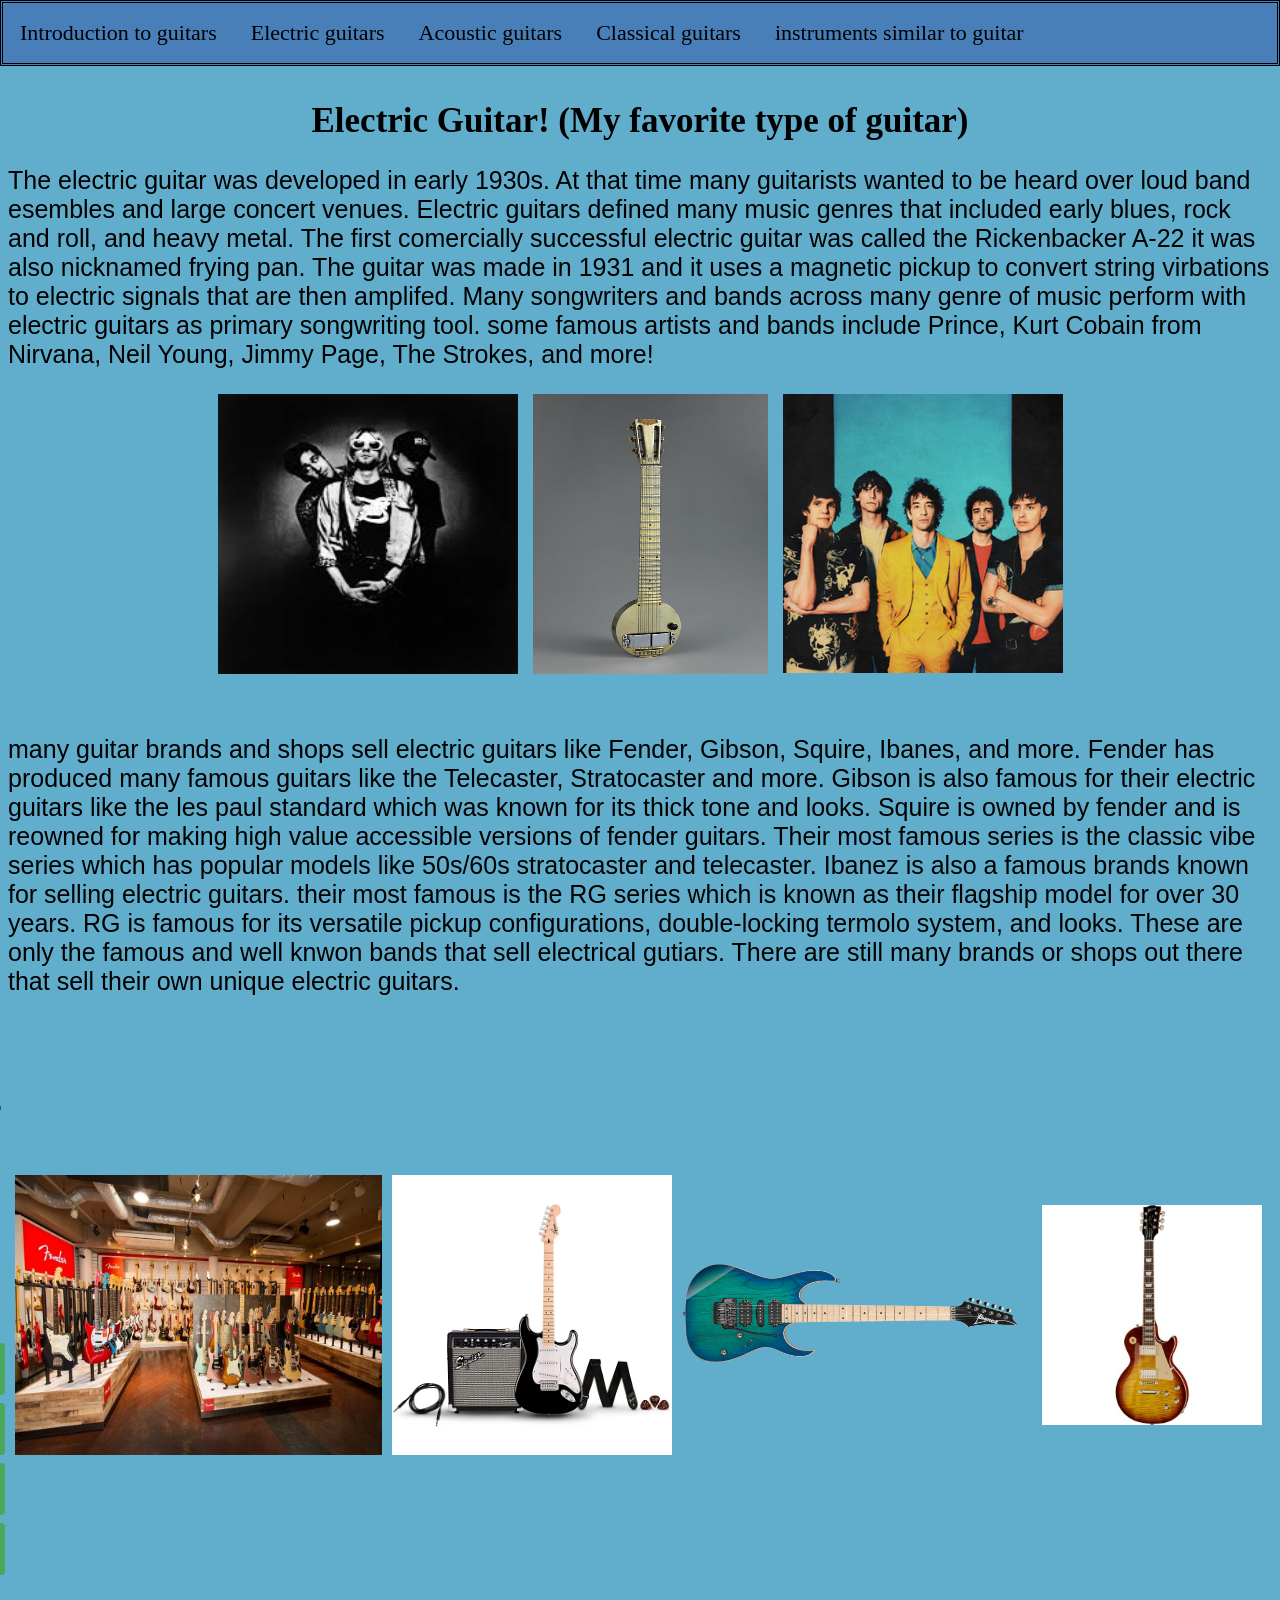
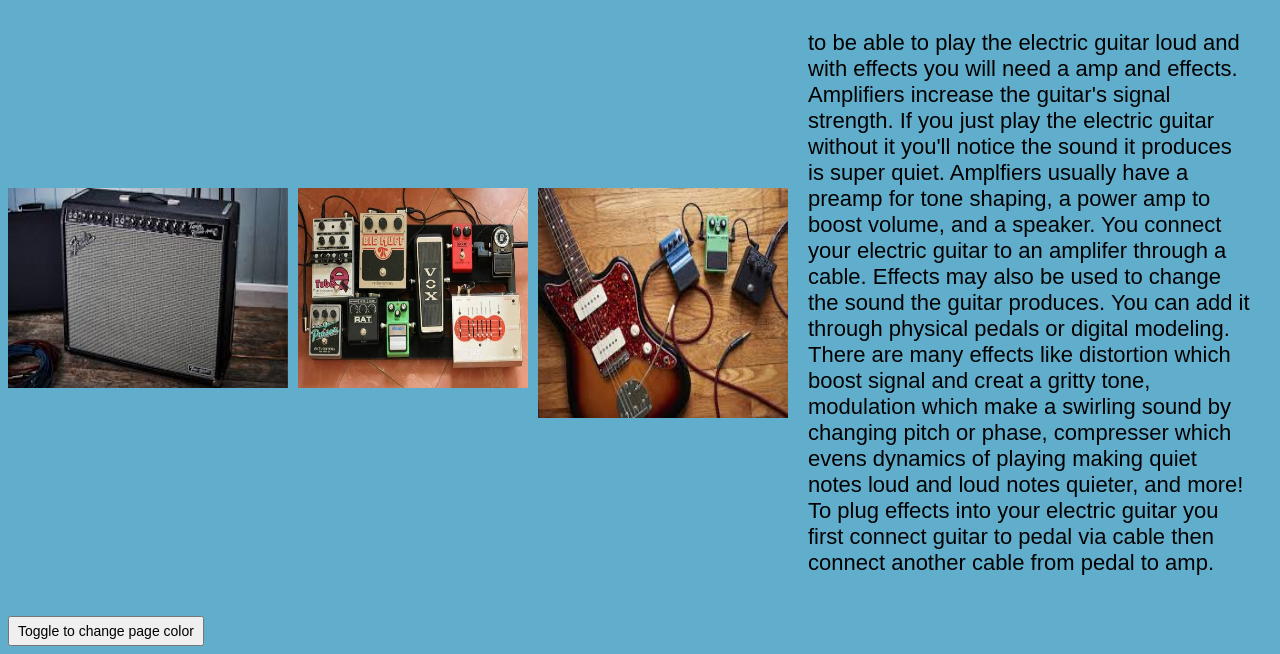
==== commit b4d2bad7: "last page not done yet will finish at home" ====
--- a/subpage1.html
+++ b/subpage1.html
@@ -13,7 +13,7 @@
       <li><a href="subpage4.html">instruments similar to guitar</a></li>
    </ul>
   </nav>
-    <h2>Electric Guitar! (My favorite type of guitar)</h2>
+    <h1>Electric Guitar! (My favorite type of guitar)</h1>
     <p class="intres">The electric guitar was developed in early 1930s. At that time many guitarists wanted to be heard over loud band esembles and large concert venues. Electric guitars defined many music genres that included early blues, rock and roll, and heavy metal. The first comercially successful electric guitar was called the Rickenbacker A-22 it was also nicknamed frying pan. The guitar was made in 1931 and it uses a magnetic pickup to convert string virbations to electric signals that are then amplifed. Many songwriters and bands across many genre of music perform with electric guitars as primary songwriting tool. some famous artists and bands include Prince, Kurt Cobain from Nirvana, Neil Young, Jimmy Page, The Strokes, and more!</p>
   </body>
 <p class="imagesbands"> <img src="/image/nirvana.png" alt="Nirvana band" width="300" height="280">  <img src="/image/errrr.png" alt="the Rickenbacker A-22" width="235" height="280">  <img src="/image/strokes.png" alt="The Strokes band" width="280" height="279"></p>
--- a/styles.css
+++ b/styles.css
@@ -76,9 +76,6 @@
 }
 .intre {
 font-size:30px;
-}
-.headingintrustments {
-  font-size:32px;
 }
 .ukulele {
   display: flex;
@@ -135,7 +132,7 @@
   font-size: 25px;
 }
 h2 {
-  font-size: 30px;
+  font-size: 26px;
 }
 .brands {
   font-size: 25px;
@@ -224,9 +221,6 @@
 h5 {
   font-size: 26px;
 }
-h2 {
-    text-align: center;
-}
 .imagesbands {
   display: flex;
   justify-content: center; 
@@ -235,4 +229,13 @@
 }
 .banjo {
   max-width: 1500px;
+}
+button {
+    cursor: pointer;   
+    padding: 5px 8px; 
+    font-size: 14px;      
+}
+h1 {
+    text-align: center;
+    font-size: 35px;
 }
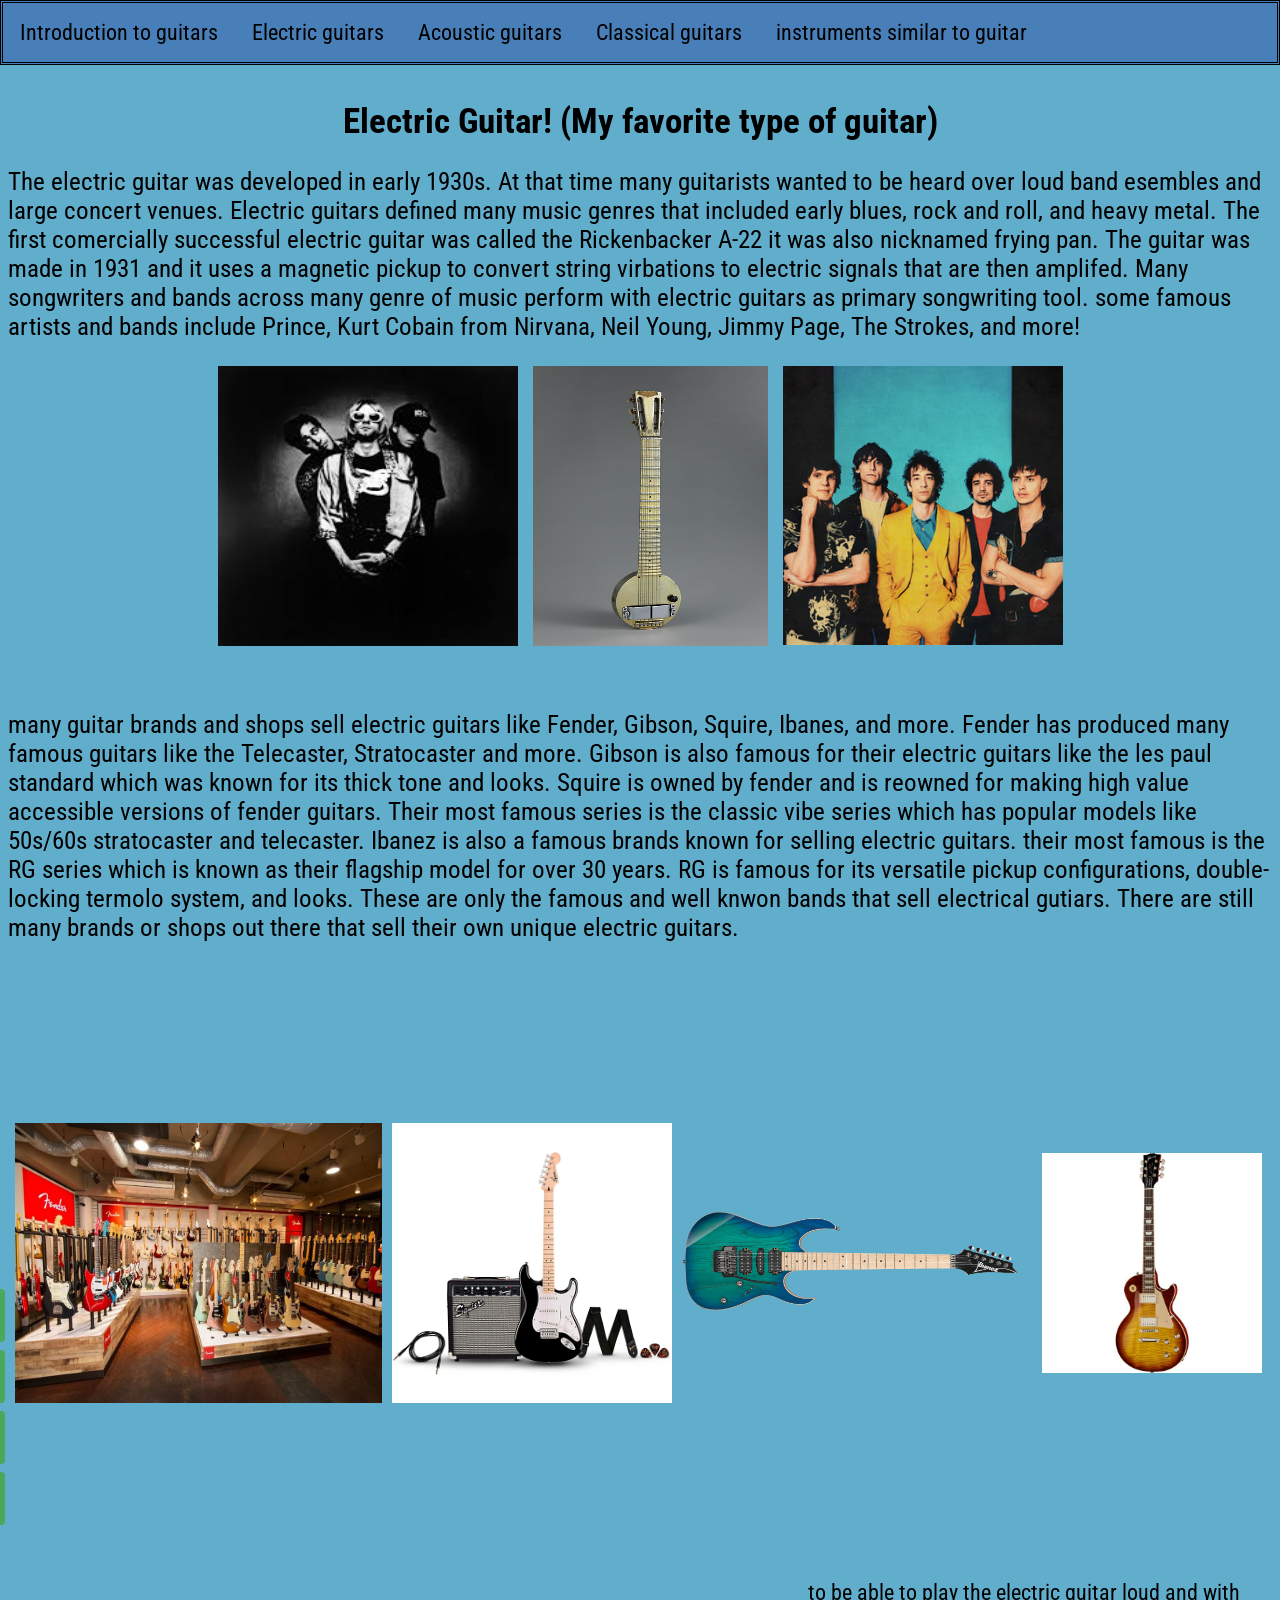
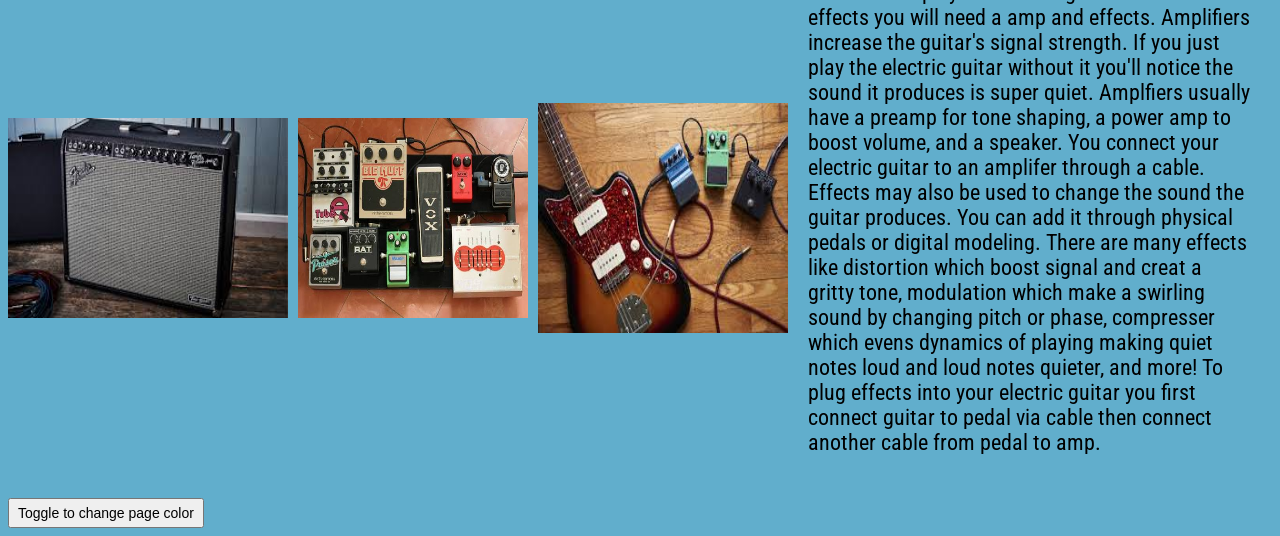
==== commit 57de1b70: "done" ====
--- a/subpage1.html
+++ b/subpage1.html
@@ -2,6 +2,7 @@
 <html>
   <head>
   <link rel="stylesheet" href="styles.css">
+  <link href="https://fonts.googleapis.com/css2?family=Roboto+Condensed:ital,wght@0,100..900;1,100..900&display=swap" rel="stylesheet">
   </head>
     <body>
         <nav class="navbar">
--- a/styles.css
+++ b/styles.css
@@ -41,7 +41,7 @@
 body {
   padding-top: 70px; 
 }
-p {
+body {
 font-size: 18px;
 font-family: "Roboto Condensed", sans-serif;
 font-weight: 400;
@@ -75,7 +75,7 @@
    font-size:27px;
 }
 .intre {
-font-size:30px;
+font-size:28px;
 }
 .ukulele {
   display: flex;
@@ -166,6 +166,7 @@
 .effectimages {
   display: flex;
   flex-wrap: wrap; 
+  align-items: center;
   gap: 10px;
   flex-shrink: 0; 
 }
@@ -227,9 +228,6 @@
   gap: 15px;              
   flex-wrap: wrap; 
 }
-.banjo {
-  max-width: 1500px;
-}
 button {
     cursor: pointer;   
     padding: 5px 8px; 
